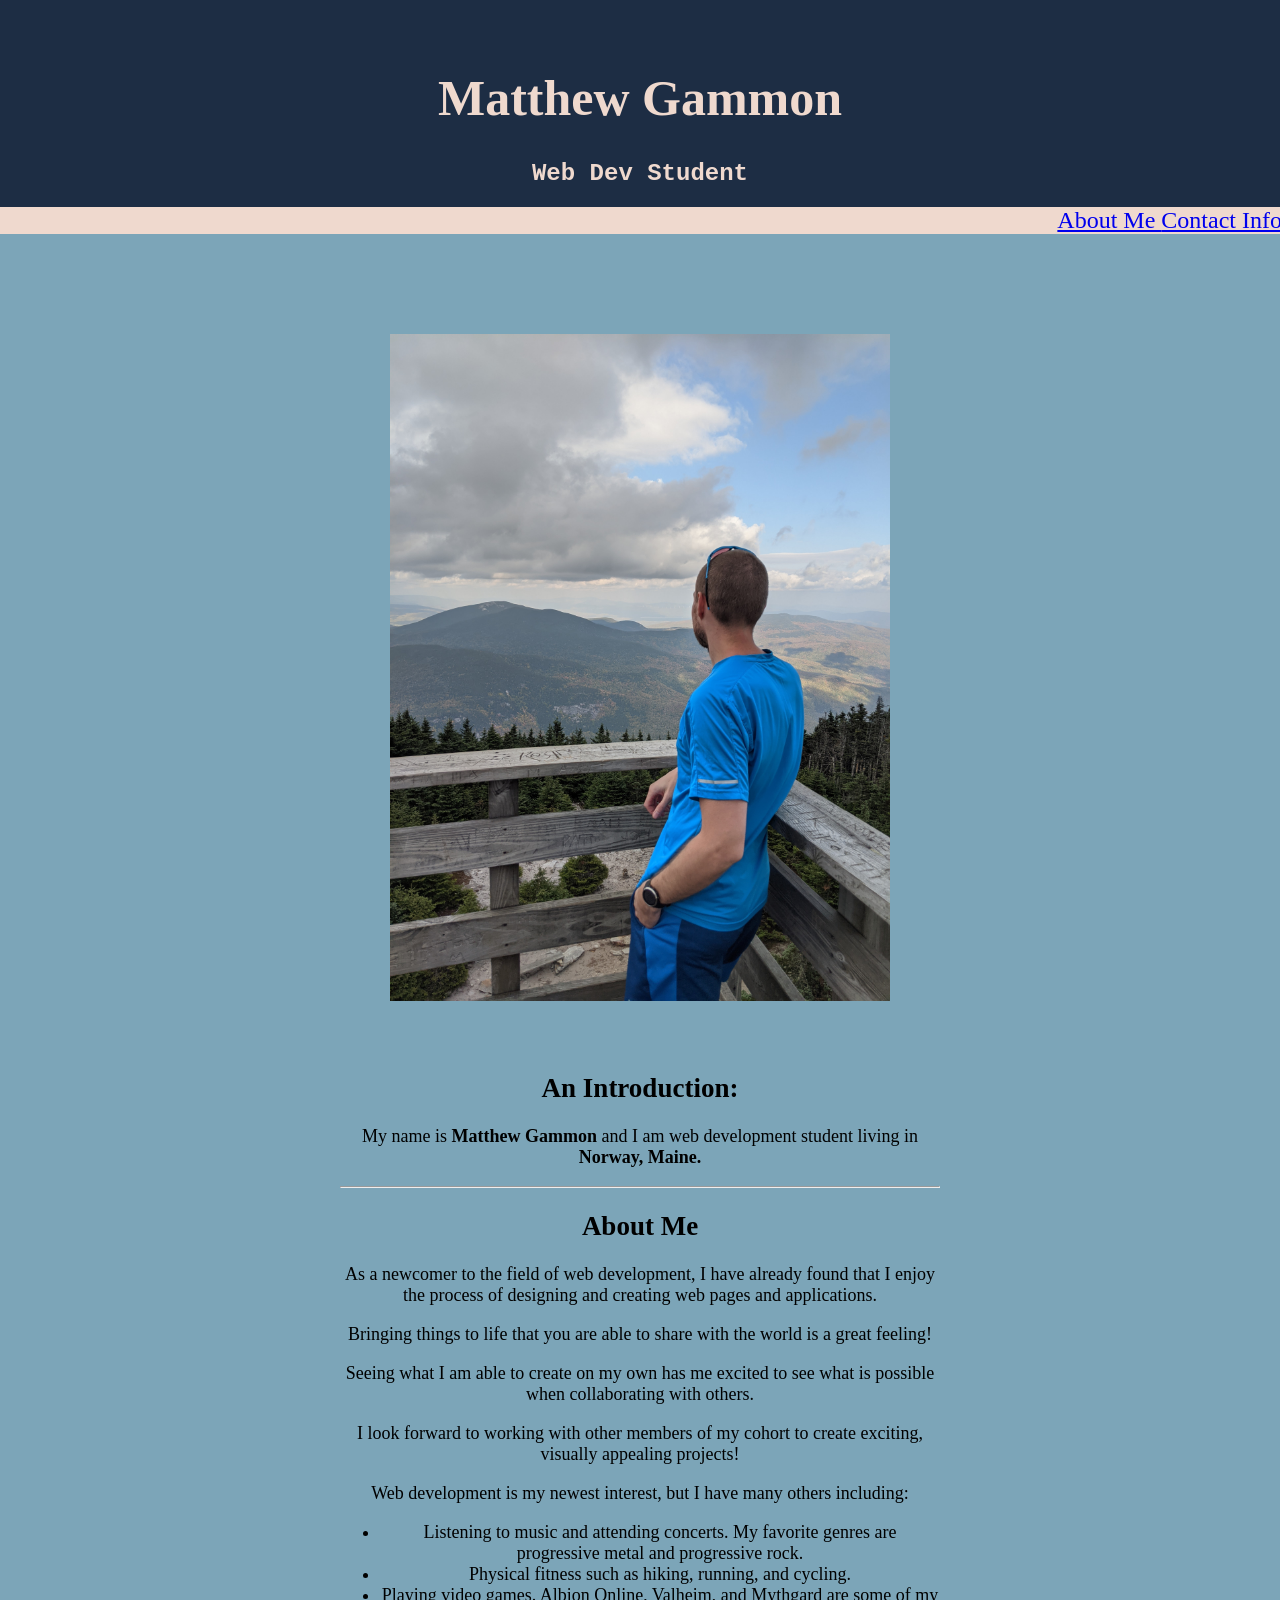
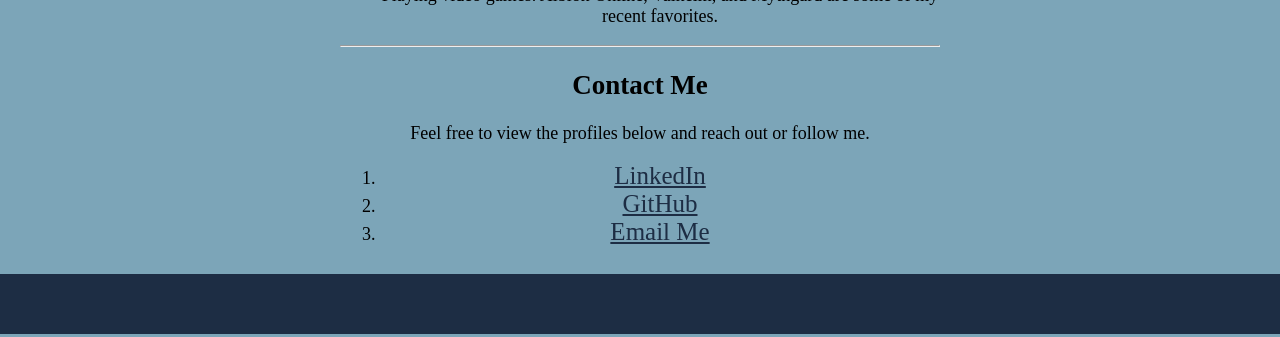
==== index.html @ 505c6b94 "Added LinkedIn" ====
<!DOCTYPE html>
<html>
  <head>
    <meta charset="utf-8">
    <meta name="viewport" content="width=device-width, initial-scale=1.0">
    <title>Matthew Gammon | Webdev Student</title>
    <meta name="author" content="Matthew Gammon">
    <meta name="description" content="This is a simple portfolio webpage for Matthew Gammon, a current web dev student.">
    <link href="images/favicon-mg.png" rel="shortcut icon"  type="image/x-icon" />
    <link href="style.css" rel="stylesheet" type="text/css" />
  </head>

  <body>
    <header>
      <h1>Matthew Gammon</h1>
      <h2>Web Dev Student</h2>
      <nav>
        <a href="#article-1"> About Me </a>
          <a href="#section-1"> Contact Info </a>
      </nav>
    </header>

    <main>
      <img src="images/matthew-firetower.jpg" alt="Matthew Looking Out From Firetower" width="500px" class="image-center">
      <article id="article-1">
        <h2>An Introduction:</h2>
        <p>My name is <b>Matthew Gammon</b> and I am web development student living in <b>Norway, Maine.</b></p>

        <hr>

        <h2>About Me</h2>
        <p>As a newcomer to the field of web development, I have already found that I enjoy the process of designing and creating web pages and applications.</p>
        <p>Bringing things to life that you are able to share with the world is a great feeling!</p>
        <p>Seeing what I am able to create on my own has me excited to see what is possible when collaborating with others.</p>
        <p>I look forward to working with other members of my cohort to create exciting, visually appealing projects!</p>
        <p>Web development is my newest interest, but I have many others including:</p>
       <ul class="left-align">
          <li>Listening to music and attending concerts. My favorite genres are progressive metal and progressive rock.</li>
          <li>Physical fitness such as hiking, running, and cycling.</li>
          <li>Playing video games. Albion Online, Valheim, and Mythgard are some of my recent favorites.</li>
          </ul>

        <hr>
        <section id="section-1">
        <h2>Contact Me</h2>
        <p>Feel free to view the profiles below and reach out or follow me.</p>
          <ol>
            <li><a href="https://www.linkedin.com/in/matthew-gammon-955b0720a/" target="_blank">LinkedIn</a></li>
            <li><a href="https://github.com/MatthewGammon" target="_blank">GitHub</a></li>
            <li><a href="mailto:mgammon91@gmail.com">Email Me</a></li>
            </ol>
            </section>
            </article>

    </main>

    <footer>
    </footer>
---- style.css ----
.image-center {
  padding: 50px;
  display: block;
  margin-top: 50px;
  margin-right: auto;
  margin-left: auto;
}

.left-align >ol {
  display: inline-block;
  list-style-position: inside;
  text-align: left;
}

body {
  background:#7CA5B8;
}

header {
  margin-top: -35px;
  background:#1D2D44;
  color:#EFD9CE;
}

h1 {
  font-family: Georgia, 'Times New Roman', Times, serif;
  font-size: 50px;
  padding-top: 70px;

}

nav {
  background: #EFD9CE;
  text-align: right;
}

header h2 {
  font-family: monospace;
}

header{
  text-align: center;
}

nav, header h2 {
  font-size: 24px;
}

article {
  width: 600px;
  padding-bottom: 10px;
  margin-right: auto;
  margin-left: auto;
  font-size: 18px;
  text-align: center;
}

nav a:visited {
  color: #1D2D44;
}

section a {
  text-align: left;
}
article a:link {
  color: #1D2D44;
  font-size: 25px;
}
article a:visited {
  color:  #2176FF;
}
article a:hover {
  color:  darkorchid;
}
article a:active{
  color: fuchsia;
}

footer {
  background: #1D2D44;
  padding: 30px;
  margin-bottom: -20px;
  }

header, footer {
    margin-right: -10px;
    margin-left: -10px;
  }

  a[href^="mailto:"]{
    color: #1D2D44;
  }
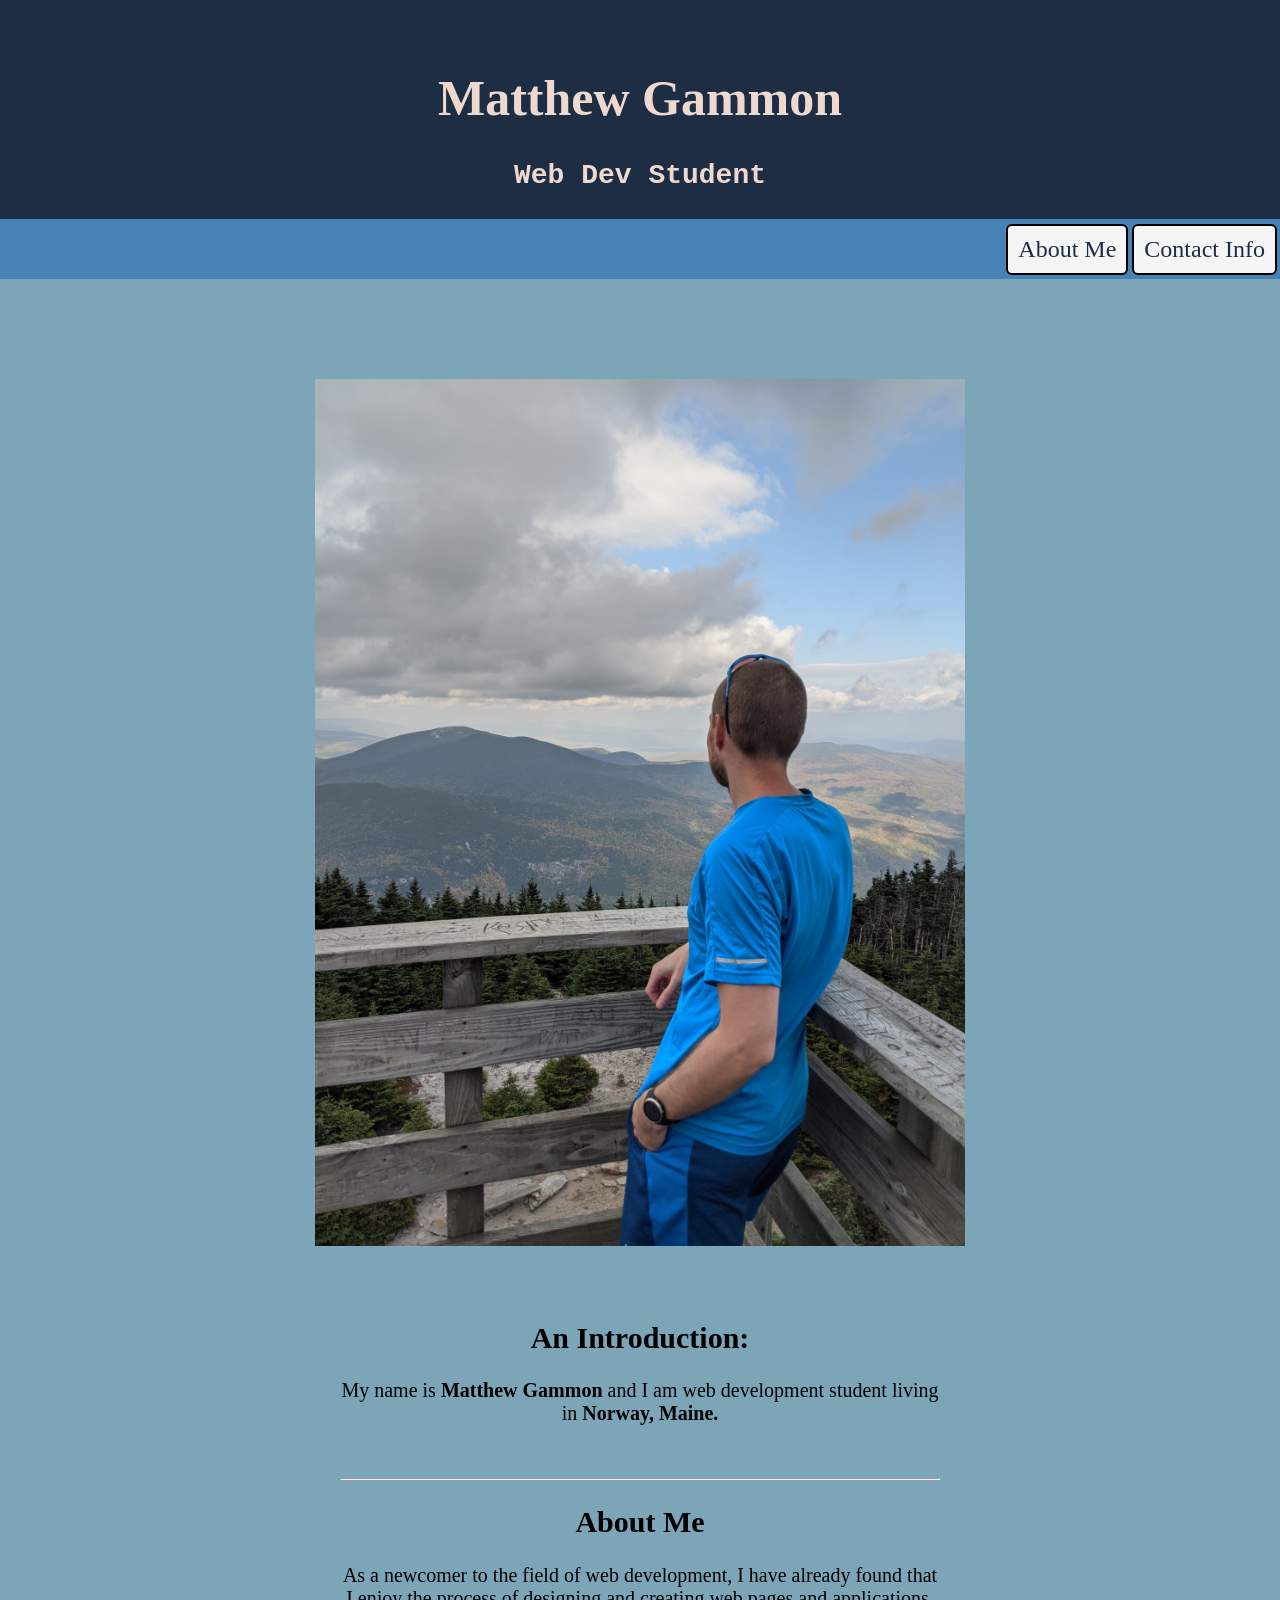
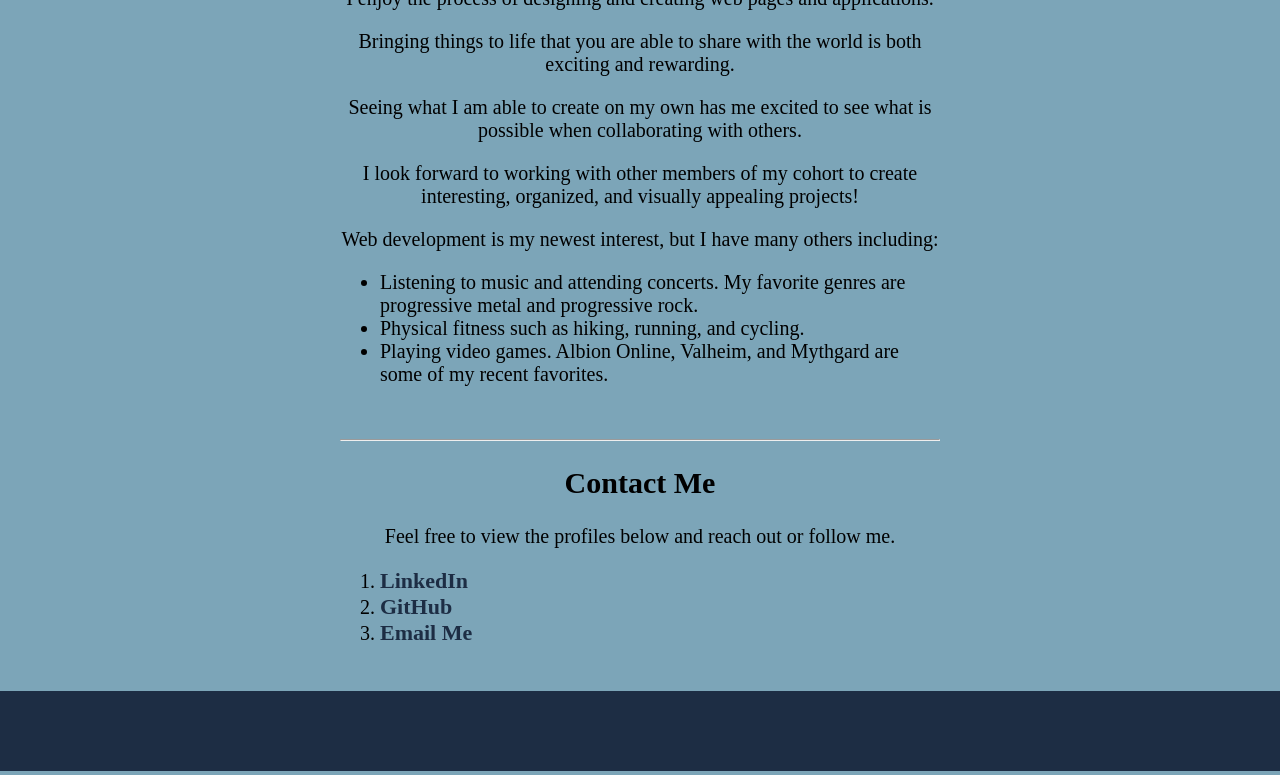
==== commit 0927bd75: "Added nav buttons." ====
--- a/index.html
+++ b/index.html
@@ -13,44 +13,48 @@
   <body>
     <header>
       <h1>Matthew Gammon</h1>
-      <h2>Web Dev Student</h2>
+      <h3>Web Dev Student</h3>
+      
       <nav>
-        <a href="#article-1"> About Me </a>
-          <a href="#section-1"> Contact Info </a>
+        <a href="#about-me" class="button"> About Me </a>
+          <a href="#contact-me" class="button"> Contact Info </a>
       </nav>
     </header>
 
     <main>
-      <img src="images/matthew-firetower.jpg" alt="Matthew Looking Out From Firetower" width="500px" class="image-center">
-      <article id="article-1">
-        <h2>An Introduction:</h2>
+      <img src="images/matthew-firetower.jpg" alt="Matthew Looking Out From Firetower" width="650px" class="image-center">
+      <article>
+        <h2 id="about-me">An Introduction:</h2>
         <p>My name is <b>Matthew Gammon</b> and I am web development student living in <b>Norway, Maine.</b></p>
+        <br>
 
         <hr>
 
         <h2>About Me</h2>
         <p>As a newcomer to the field of web development, I have already found that I enjoy the process of designing and creating web pages and applications.</p>
-        <p>Bringing things to life that you are able to share with the world is a great feeling!</p>
+        <p>Bringing things to life that you are able to share with the world is both exciting and rewarding.</p>
         <p>Seeing what I am able to create on my own has me excited to see what is possible when collaborating with others.</p>
-        <p>I look forward to working with other members of my cohort to create exciting, visually appealing projects!</p>
+        <p>I look forward to working with other members of my cohort to create interesting, organized, and visually appealing projects!</p>
         <p>Web development is my newest interest, but I have many others including:</p>
-       <ul class="left-align">
+       <ul>
           <li>Listening to music and attending concerts. My favorite genres are progressive metal and progressive rock.</li>
           <li>Physical fitness such as hiking, running, and cycling.</li>
           <li>Playing video games. Albion Online, Valheim, and Mythgard are some of my recent favorites.</li>
           </ul>
+          <br>
 
         <hr>
-        <section id="section-1">
+
+        <div id="contact-me">
         <h2>Contact Me</h2>
         <p>Feel free to view the profiles below and reach out or follow me.</p>
           <ol>
-            <li><a href="https://www.linkedin.com/in/matthew-gammon-955b0720a/" target="_blank">LinkedIn</a></li>
-            <li><a href="https://github.com/MatthewGammon" target="_blank">GitHub</a></li>
-            <li><a href="mailto:mgammon91@gmail.com">Email Me</a></li>
+            <li><a href="https://www.linkedin.com/in/matthew-gammon-955b0720a/" target="_blank"><strong>LinkedIn</strong></a></li>
+            <li><a href="https://github.com/MatthewGammon" target="_blank"><strong>GitHub</strong></a></li>
+            <li><a href="mailto:mgammon91@gmail.com"><strong>Email Me</strong></a></li>
             </ol>
-            </section>
             </article>
+    
 
     </main>
 
--- a/style.css
+++ b/style.css
@@ -1,17 +1,3 @@
-.image-center {
-  padding: 50px;
-  display: block;
-  margin-top: 50px;
-  margin-right: auto;
-  margin-left: auto;
-}
-
-.left-align >ol {
-  display: inline-block;
-  list-style-position: inside;
-  text-align: left;
-}
-
 body {
   background:#7CA5B8;
 }
@@ -20,6 +6,7 @@
   margin-top: -35px;
   background:#1D2D44;
   color:#EFD9CE;
+  text-align: center;
 }
 
 h1 {
@@ -30,44 +17,65 @@
 }
 
 nav {
-  background: #EFD9CE;
+  background-color: steelblue;
   text-align: right;
+  height: 50px;
+  padding: 5px;
 }
 
-header h2 {
-  font-family: monospace;
+.button {
+  background-color:whitesmoke;
+  border: black solid 2px;
+  padding: 10px;
+  text-align: center;
+  display: inline-block;
+  font-size: 24px;
+  border-radius: 6px;
 }
 
-header{
-  text-align: center;
+nav a {
+  color: #1D2D44;
+  text-decoration: none;
 }
 
-nav, header h2 {
-  font-size: 24px;
+header h3 {
+  font-family: monospace;
+  font-size: 28px;
+}
+
+.image-center {
+  padding: 50px;
+  display: block;
+  margin-top: 50px;
+  margin-right: auto;
+  margin-left: auto;
 }
 
 article {
   width: 600px;
-  padding-bottom: 10px;
+  padding-bottom: 25px;
   margin-right: auto;
   margin-left: auto;
-  font-size: 18px;
+  font-size: 20px;
+}
+
+article p, h2 {
   text-align: center;
 }
-
+h3 {
+  font-size: 26px;
+}
 nav a:visited {
   color: #1D2D44;
 }
 
-section a {
-  text-align: left;
-}
 article a:link {
   color: #1D2D44;
-  font-size: 25px;
+  font-size: 22px;
+  text-decoration: none;
 }
 article a:visited {
-  color:  #2176FF;
+  color: blueviolet;
 }
 article a:hover {
   color:  darkorchid;
@@ -78,7 +86,7 @@
 
 footer {
   background: #1D2D44;
-  padding: 30px;
+  padding: 40px;
   margin-bottom: -20px;
   }
 
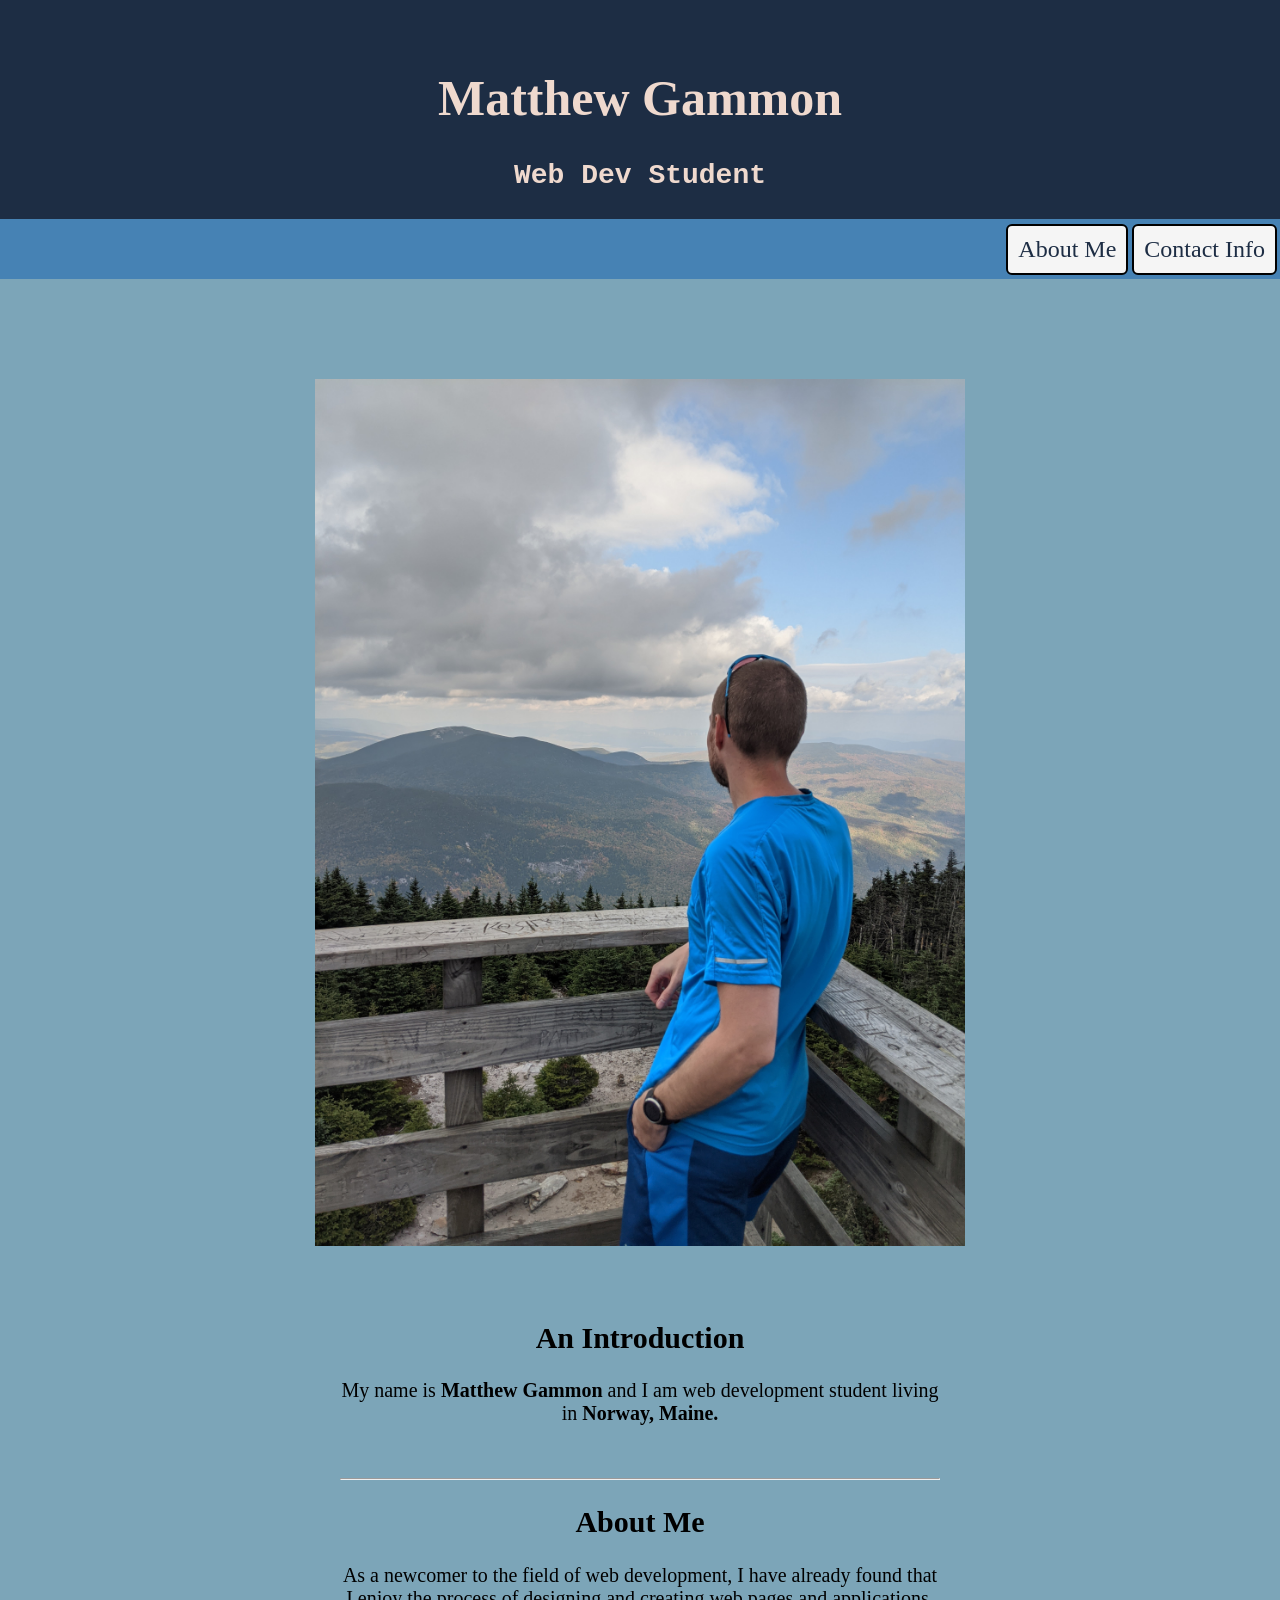
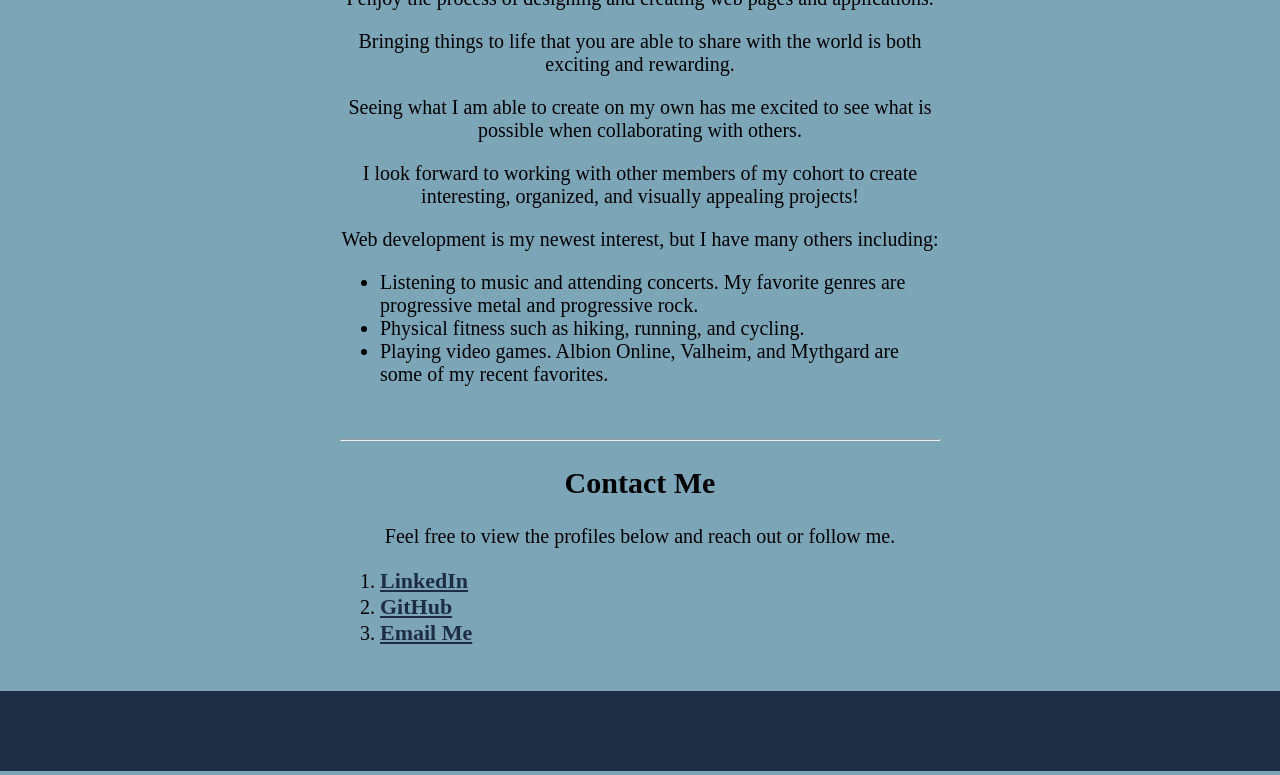
==== commit d95297da: "added comments" ====
--- a/index.html
+++ b/index.html
@@ -1,5 +1,6 @@
 <!DOCTYPE html>
 <html>
+  <!-- the section below contains all of the meta tags for the browser to know how to display the information contained in this file. This includes character set and page width. It also contains a link to an icon image and page title to display within the browser tab. -->
   <head>
     <meta charset="utf-8">
     <meta name="viewport" content="width=device-width, initial-scale=1.0">
@@ -14,7 +15,7 @@
     <header>
       <h1>Matthew Gammon</h1>
       <h3>Web Dev Student</h3>
-      
+      <!-- the nav bar contains two buttons that when clicked, scroll the page down to the corresponding section. This isn't super function on a small page like this, but can be very useful in larger pages.-->
       <nav>
         <a href="#about-me" class="button"> About Me </a>
           <a href="#contact-me" class="button"> Contact Info </a>
@@ -22,9 +23,10 @@
     </header>
 
     <main>
+      <!-- This section pulls an image from the images folder, provides text to display in case the image fails to show, sets the width of the image and centers it within the page. -->
       <img src="images/matthew-firetower.jpg" alt="Matthew Looking Out From Firetower" width="650px" class="image-center">
       <article>
-        <h2 id="about-me">An Introduction:</h2>
+        <h2 id="about-me">An Introduction</h2>
         <p>My name is <b>Matthew Gammon</b> and I am web development student living in <b>Norway, Maine.</b></p>
         <br>
 
@@ -36,6 +38,7 @@
         <p>Seeing what I am able to create on my own has me excited to see what is possible when collaborating with others.</p>
         <p>I look forward to working with other members of my cohort to create interesting, organized, and visually appealing projects!</p>
         <p>Web development is my newest interest, but I have many others including:</p>
+        <!-- creates an unordered list (to be displayed with bullet points)-->
        <ul>
           <li>Listening to music and attending concerts. My favorite genres are progressive metal and progressive rock.</li>
           <li>Physical fitness such as hiking, running, and cycling.</li>
@@ -48,9 +51,12 @@
         <div id="contact-me">
         <h2>Contact Me</h2>
         <p>Feel free to view the profiles below and reach out or follow me.</p>
+        <!-- creates an ordered list with numbers that ascend with each list item -->
           <ol>
+            <!-- the next two list items are links that open in a new tab, appear bold, and are semantically important -->
             <li><a href="https://www.linkedin.com/in/matthew-gammon-955b0720a/" target="_blank"><strong>LinkedIn</strong></a></li>
             <li><a href="https://github.com/MatthewGammon" target="_blank"><strong>GitHub</strong></a></li>
+            <!-- the next list item opens (or prompts to open) the user's default email and inputs my personal email into the send bar -->
             <li><a href="mailto:mgammon91@gmail.com"><strong>Email Me</strong></a></li>
             </ol>
             </article>
--- a/style.css
+++ b/style.css
@@ -1,7 +1,8 @@
+/* sets the background color for the body which gets passed onto descendants so it only has to be set once */
 body {
   background:#7CA5B8;
 }
-
+/*sets the background color of the header and eliminates white space above the header.*/
 header {
   margin-top: -35px;
   background:#1D2D44;
@@ -23,6 +24,7 @@
   padding: 5px;
 }
 
+/* a class that creates a button. Sets a background color, a border, adds space around all 4 sides of the text, centers the text within the button, and rounds the border */
 .button {
   background-color:whitesmoke;
   border: black solid 2px;
@@ -32,7 +34,7 @@
   font-size: 24px;
   border-radius: 6px;
 }
-
+/* removes the underline from the links in the nav bar */
 nav a {
   color: #1D2D44;
   text-decoration: none;
@@ -42,7 +44,7 @@
   font-family: monospace;
   font-size: 28px;
 }
-
+/* centers the image */
 .image-center {
   padding: 50px;
   display: block;
@@ -50,7 +52,7 @@
   margin-right: auto;
   margin-left: auto;
 }
-
+/* sets a width for the article element of the page, centers it, and adds space on at the end of the article on the bottom */
 article {
   width: 600px;
   padding-bottom: 25px;
@@ -58,13 +60,14 @@
   margin-left: auto;
   font-size: 20px;
 }
-
+/* centers text in all paragraphs in the article element and all h2 elements */
 article p, h2 {
   text-align: center;
 }
 h3 {
   font-size: 26px;
 }
+/* these next five all deal with links. Giving them default colors and colors to display when hovered over, clicked, and after they have been visited. */
 nav a:visited {
   color: #1D2D44;
 }
@@ -72,13 +75,12 @@
 article a:link {
   color: #1D2D44;
   font-size: 22px;
-  text-decoration: none;
 }
 article a:visited {
-  color: blueviolet;
+  color: darkorchid;
 }
 article a:hover {
-  color:  darkorchid;
+  color: deeppink;
 }
 article a:active{
   color: fuchsia;
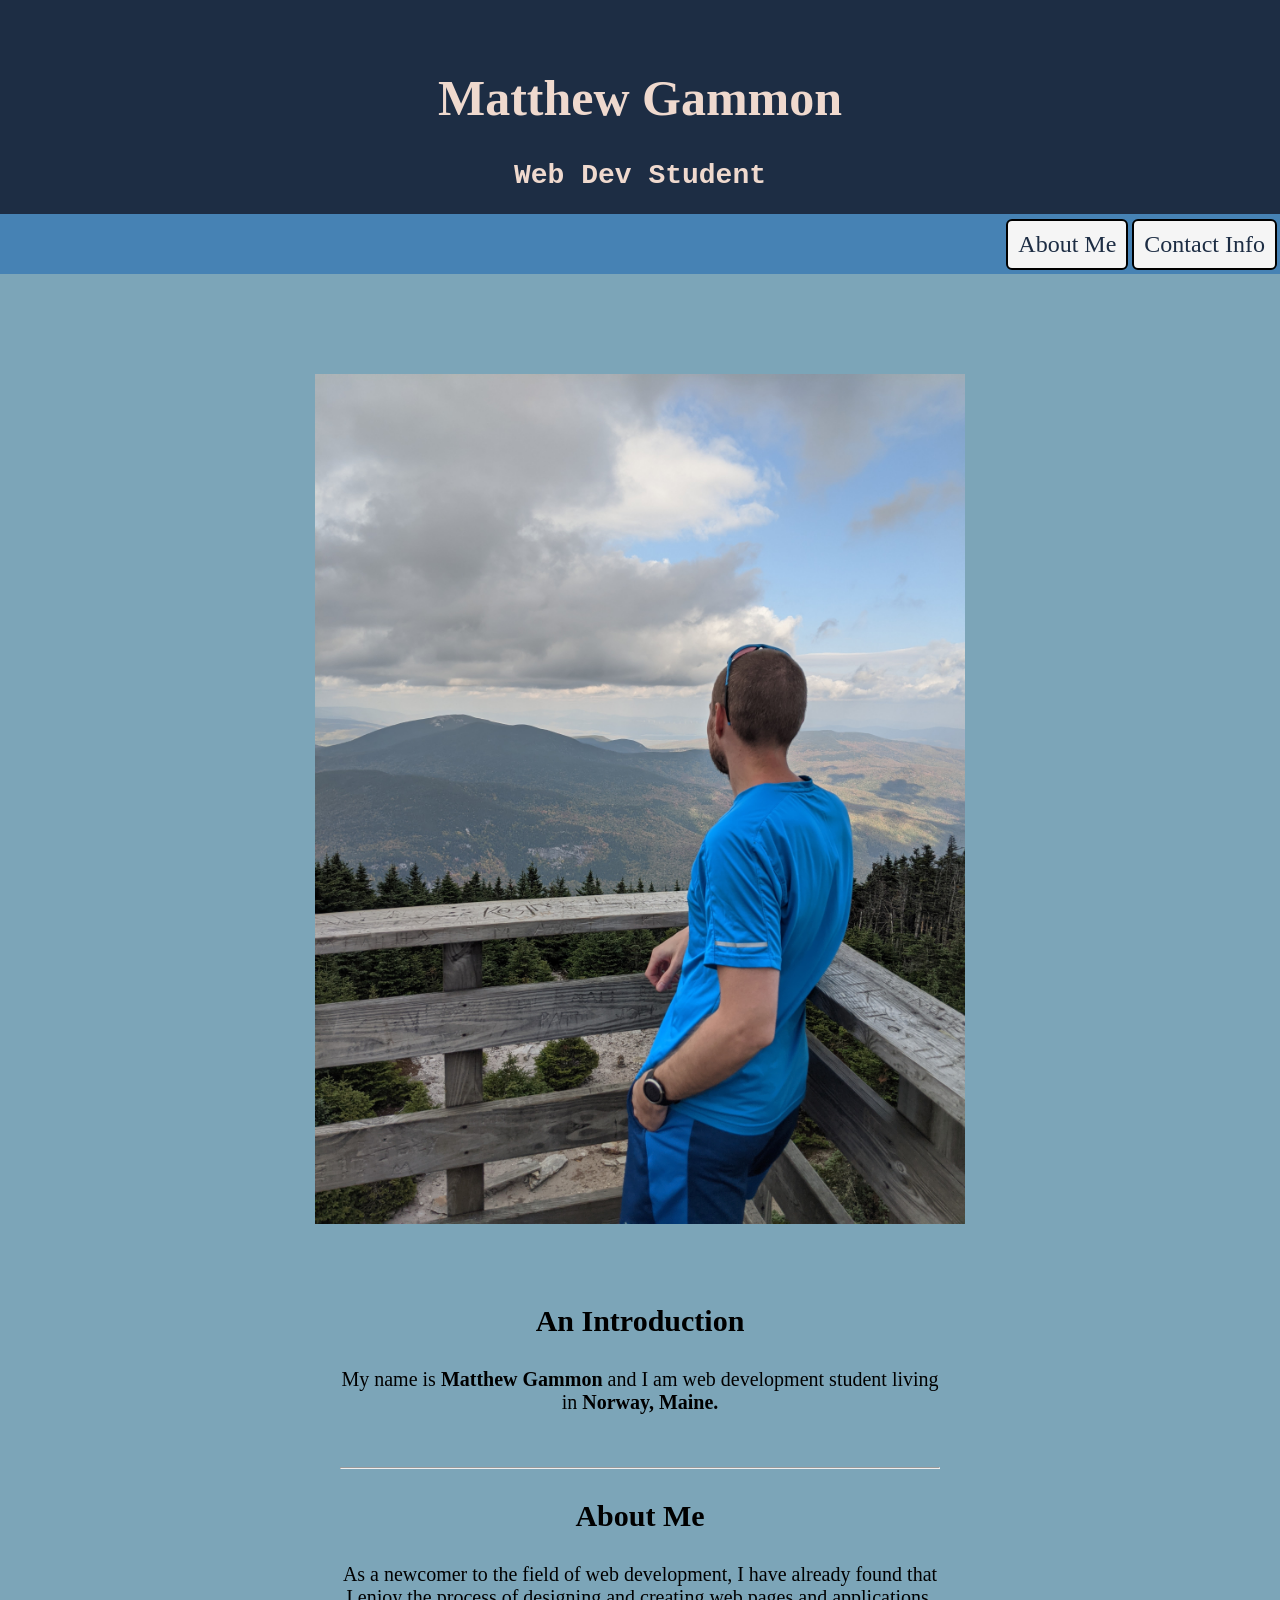
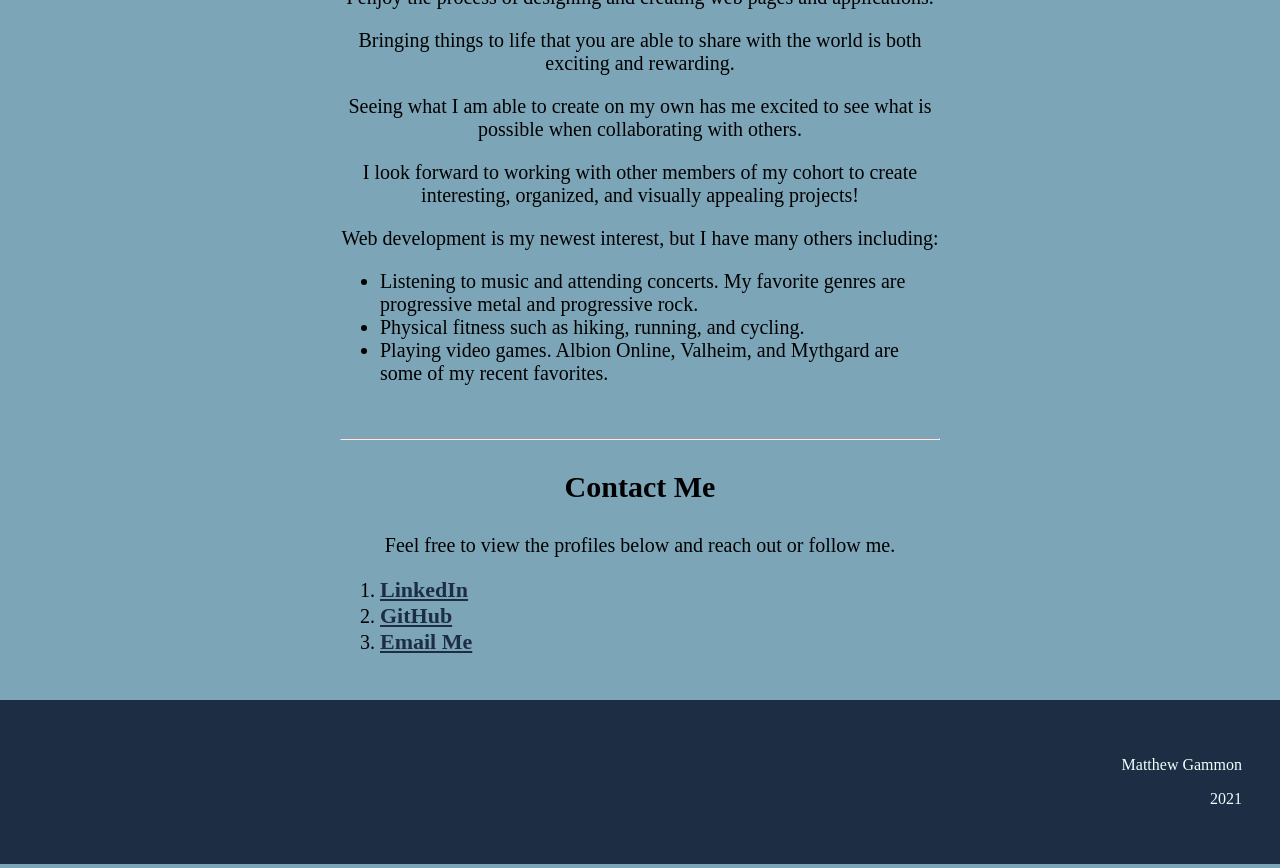
==== commit e2699f29: "Added: lang="en" to <html> tag. height to img. Name and year to footer. Removed: px from img width. " ====
--- a/index.html
+++ b/index.html
@@ -1,5 +1,5 @@
 <!DOCTYPE html>
-<html>
+<html lang="en">
   <!-- the section below contains all of the meta tags for the browser to know how to display the information contained in this file. This includes character set and page width. It also contains a link to an icon image and page title to display within the browser tab. -->
   <head>
     <meta charset="utf-8">
@@ -14,7 +14,7 @@
   <body>
     <header>
       <h1>Matthew Gammon</h1>
-      <h3>Web Dev Student</h3>
+      <h2>Web Dev Student</h2>
       <!-- the nav bar contains two buttons that when clicked, scroll the page down to the corresponding section. This isn't super function on a small page like this, but can be very useful in larger pages.-->
       <nav>
         <a href="#about-me" class="button"> About Me </a>
@@ -24,15 +24,15 @@
 
     <main>
       <!-- This section pulls an image from the images folder, provides text to display in case the image fails to show, sets the width of the image and centers it within the page. -->
-      <img src="images/matthew-firetower.jpg" alt="Matthew Looking Out From Firetower" width="650px" class="image-center">
+      <img src="images/matthew-firetower.jpg" alt="Matthew Looking Out From Firetower" width="650" height="850" class="image-center">
       <article>
-        <h2 id="about-me">An Introduction</h2>
+        <h3 id="about-me">An Introduction</h3>
         <p>My name is <b>Matthew Gammon</b> and I am web development student living in <b>Norway, Maine.</b></p>
         <br>
 
         <hr>
 
-        <h2>About Me</h2>
+        <h3>About Me</h3>
         <p>As a newcomer to the field of web development, I have already found that I enjoy the process of designing and creating web pages and applications.</p>
         <p>Bringing things to life that you are able to share with the world is both exciting and rewarding.</p>
         <p>Seeing what I am able to create on my own has me excited to see what is possible when collaborating with others.</p>
@@ -49,7 +49,7 @@
         <hr>
 
         <div id="contact-me">
-        <h2>Contact Me</h2>
+        <h3>Contact Me</h3>
         <p>Feel free to view the profiles below and reach out or follow me.</p>
         <!-- creates an ordered list with numbers that ascend with each list item -->
           <ol>
@@ -65,6 +65,9 @@
     </main>
 
     <footer>
+      <p>Matthew Gammon</p>
+      <p>2021</p>
     </footer>
 
-
+    </body>
+    </html>
--- a/style.css
+++ b/style.css
@@ -40,7 +40,7 @@
   text-decoration: none;
 }
 
-header h3 {
+header h2 {
   font-family: monospace;
   font-size: 28px;
 }
@@ -61,11 +61,12 @@
   font-size: 20px;
 }
 /* centers text in all paragraphs in the article element and all h2 elements */
-article p, h2 {
+article p, h3 {
   text-align: center;
 }
+
 h3 {
-  font-size: 26px;
+  font-size: 30px;
 }
 /* these next five all deal with links. Giving them default colors and colors to display when hovered over, clicked, and after they have been visited. */
 nav a:visited {
@@ -87,6 +88,8 @@
 }
 
 footer {
+  text-align: right;
+  color:azure;
   background: #1D2D44;
   padding: 40px;
   margin-bottom: -20px;
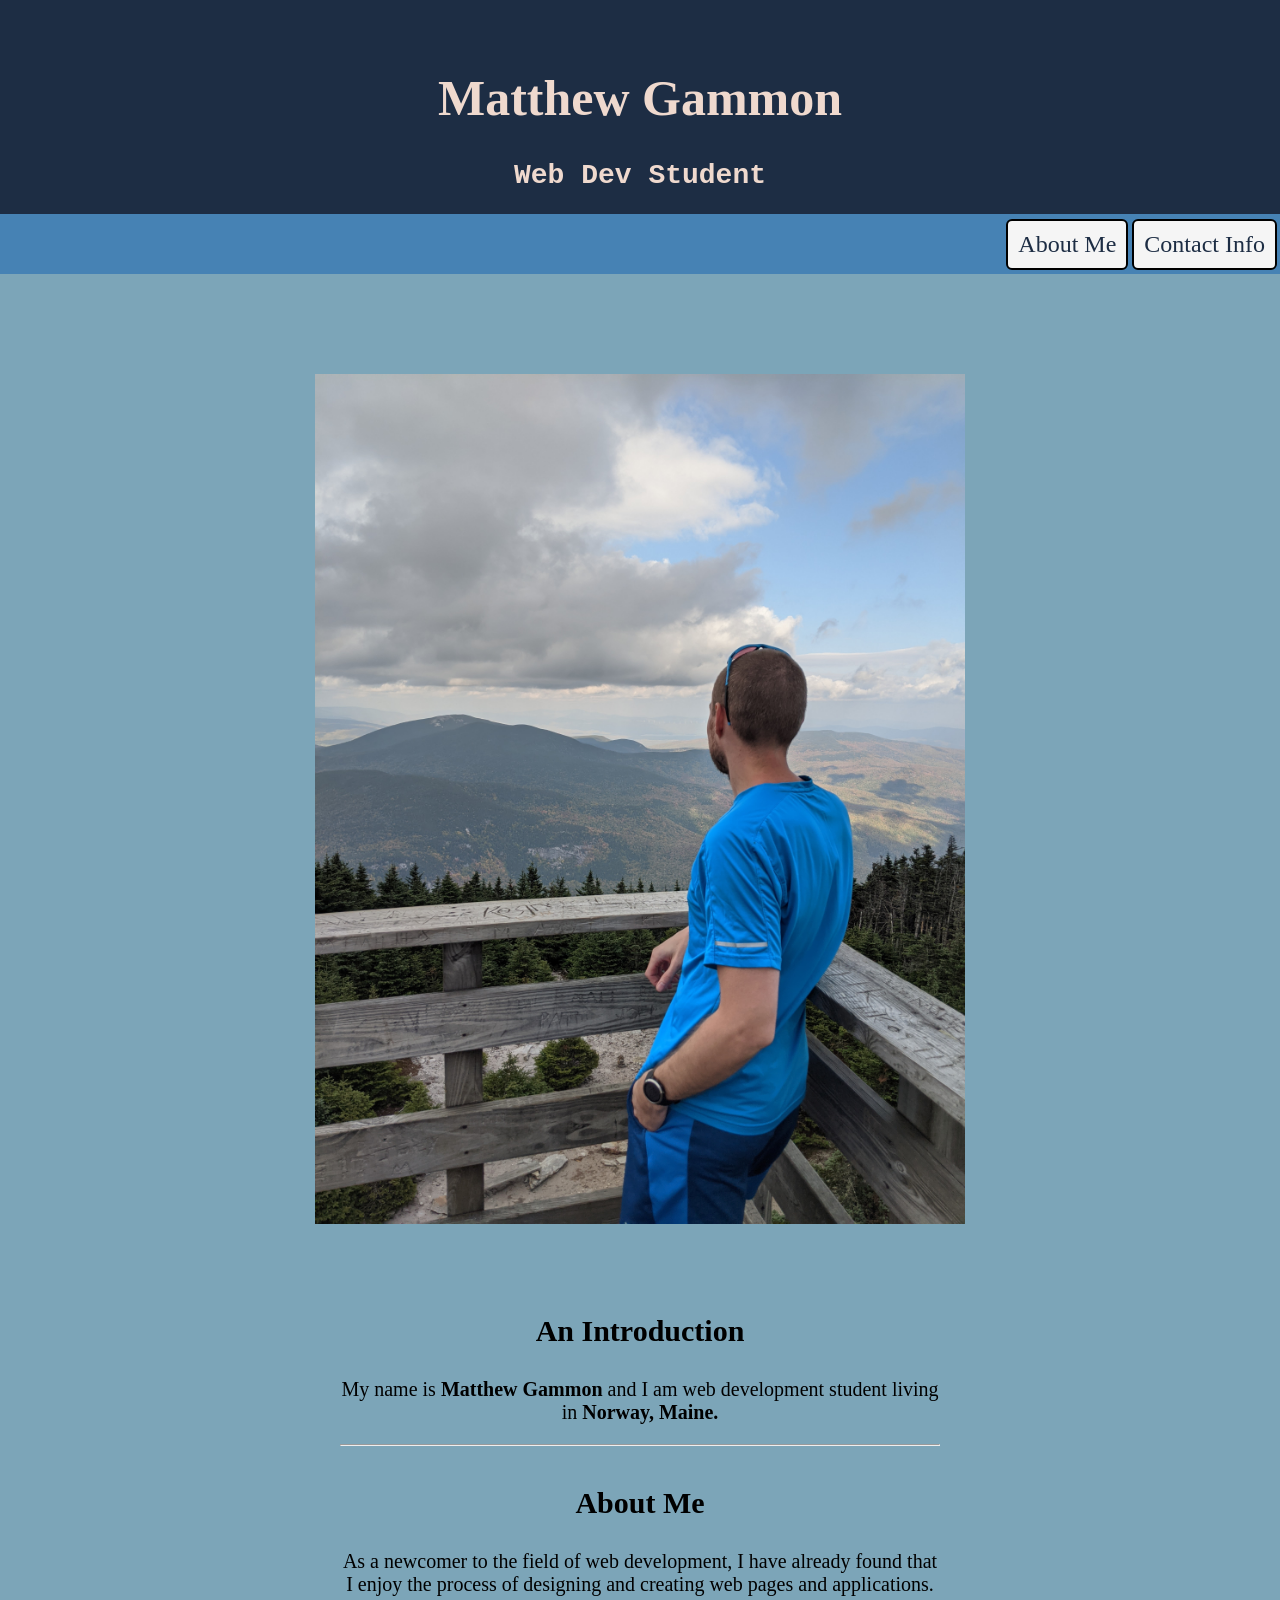
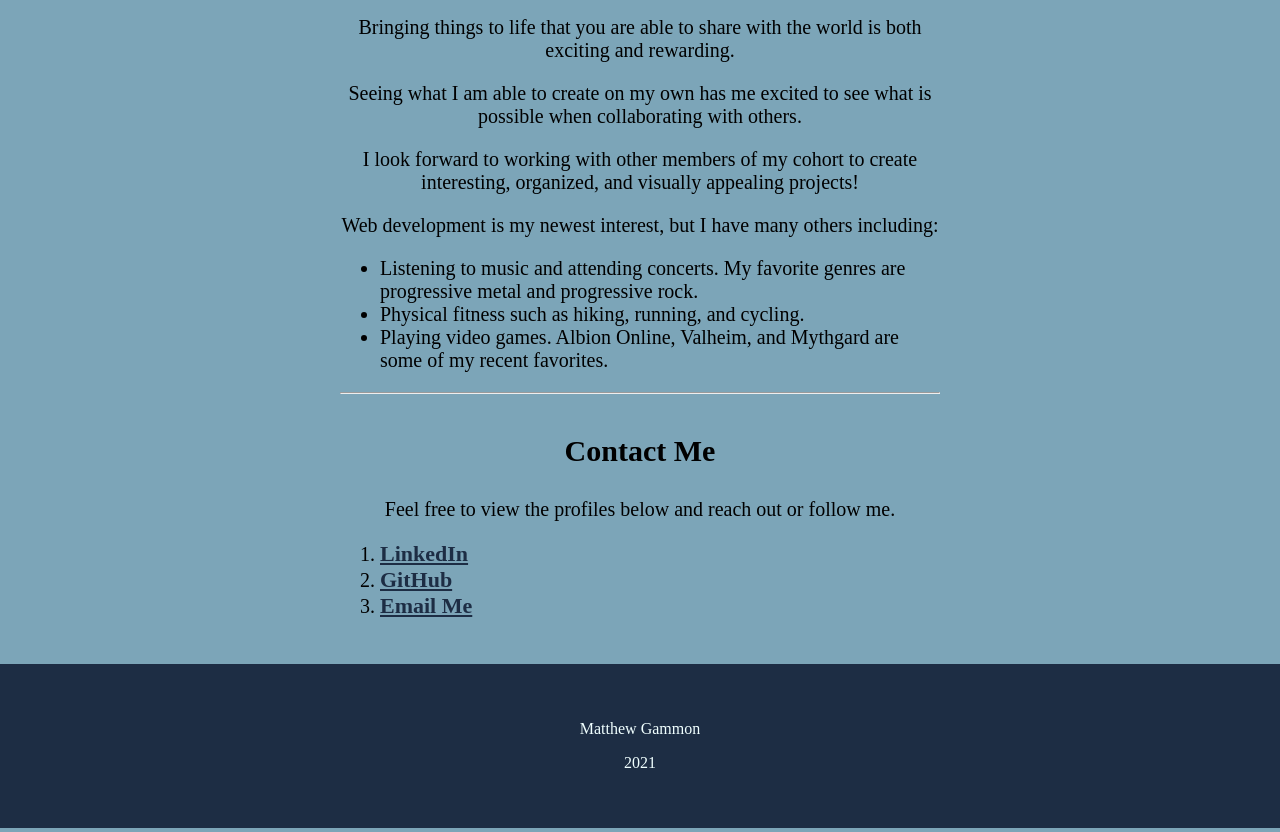
==== commit 25761f63: "Added: Padding to the top of h3s. Changed: Some CSS comments to reflect previous h2 & h3 swap. Remov" ====
--- a/index.html
+++ b/index.html
@@ -4,7 +4,7 @@
   <head>
     <meta charset="utf-8">
     <meta name="viewport" content="width=device-width, initial-scale=1.0">
-    <title>Matthew Gammon | Webdev Student</title>
+    <title>Matthew Gammon | Web Dev Student</title>
     <meta name="author" content="Matthew Gammon">
     <meta name="description" content="This is a simple portfolio webpage for Matthew Gammon, a current web dev student.">
     <link href="images/favicon-mg.png" rel="shortcut icon"  type="image/x-icon" />
@@ -18,17 +18,16 @@
       <!-- the nav bar contains two buttons that when clicked, scroll the page down to the corresponding section. This isn't super function on a small page like this, but can be very useful in larger pages.-->
       <nav>
         <a href="#about-me" class="button"> About Me </a>
-          <a href="#contact-me" class="button"> Contact Info </a>
+        <a href="#contact-me" class="button"> Contact Info </a>
       </nav>
     </header>
 
     <main>
-      <!-- This section pulls an image from the images folder, provides text to display in case the image fails to show, sets the width of the image and centers it within the page. -->
+      <!-- This section pulls an image from the images folder, provides text to display in case the image fails to show, sets the width and height of the image and centers it within the page. -->
       <img src="images/matthew-firetower.jpg" alt="Matthew Looking Out From Firetower" width="650" height="850" class="image-center">
       <article>
         <h3 id="about-me">An Introduction</h3>
         <p>My name is <b>Matthew Gammon</b> and I am web development student living in <b>Norway, Maine.</b></p>
-        <br>
 
         <hr>
 
@@ -44,30 +43,28 @@
           <li>Physical fitness such as hiking, running, and cycling.</li>
           <li>Playing video games. Albion Online, Valheim, and Mythgard are some of my recent favorites.</li>
           </ul>
-          <br>
 
         <hr>
-
-        <div id="contact-me">
-        <h3>Contact Me</h3>
+        
+        <h3 id="contact-me">Contact Me</h3>
         <p>Feel free to view the profiles below and reach out or follow me.</p>
-        <!-- creates an ordered list with numbers that ascend with each list item -->
+        <!-- creates an ordered list with numbers that increment with each list item -->
           <ol>
             <!-- the next two list items are links that open in a new tab, appear bold, and are semantically important -->
             <li><a href="https://www.linkedin.com/in/matthew-gammon-955b0720a/" target="_blank"><strong>LinkedIn</strong></a></li>
             <li><a href="https://github.com/MatthewGammon" target="_blank"><strong>GitHub</strong></a></li>
             <!-- the next list item opens (or prompts to open) the user's default email and inputs my personal email into the send bar -->
             <li><a href="mailto:mgammon91@gmail.com"><strong>Email Me</strong></a></li>
-            </ol>
-            </article>
-    
+           </ol>
 
-    </main>
+       </article>
+            
+     </main>
 
     <footer>
       <p>Matthew Gammon</p>
       <p>2021</p>
     </footer>
 
-    </body>
-    </html>+   </body>
+ </html>
--- a/style.css
+++ b/style.css
@@ -60,13 +60,14 @@
   margin-left: auto;
   font-size: 20px;
 }
-/* centers text in all paragraphs in the article element and all h2 elements */
+/* centers text in all paragraphs in the article element and all h3 elements */
 article p, h3 {
   text-align: center;
 }
 
 h3 {
   font-size: 30px;
+  padding-top: 10px;
 }
 /* these next five all deal with links. Giving them default colors and colors to display when hovered over, clicked, and after they have been visited. */
 nav a:visited {
@@ -88,7 +89,8 @@
 }
 
 footer {
-  text-align: right;
+  font-size: 16px;
+  text-align: center;
   color:azure;
   background: #1D2D44;
   padding: 40px;
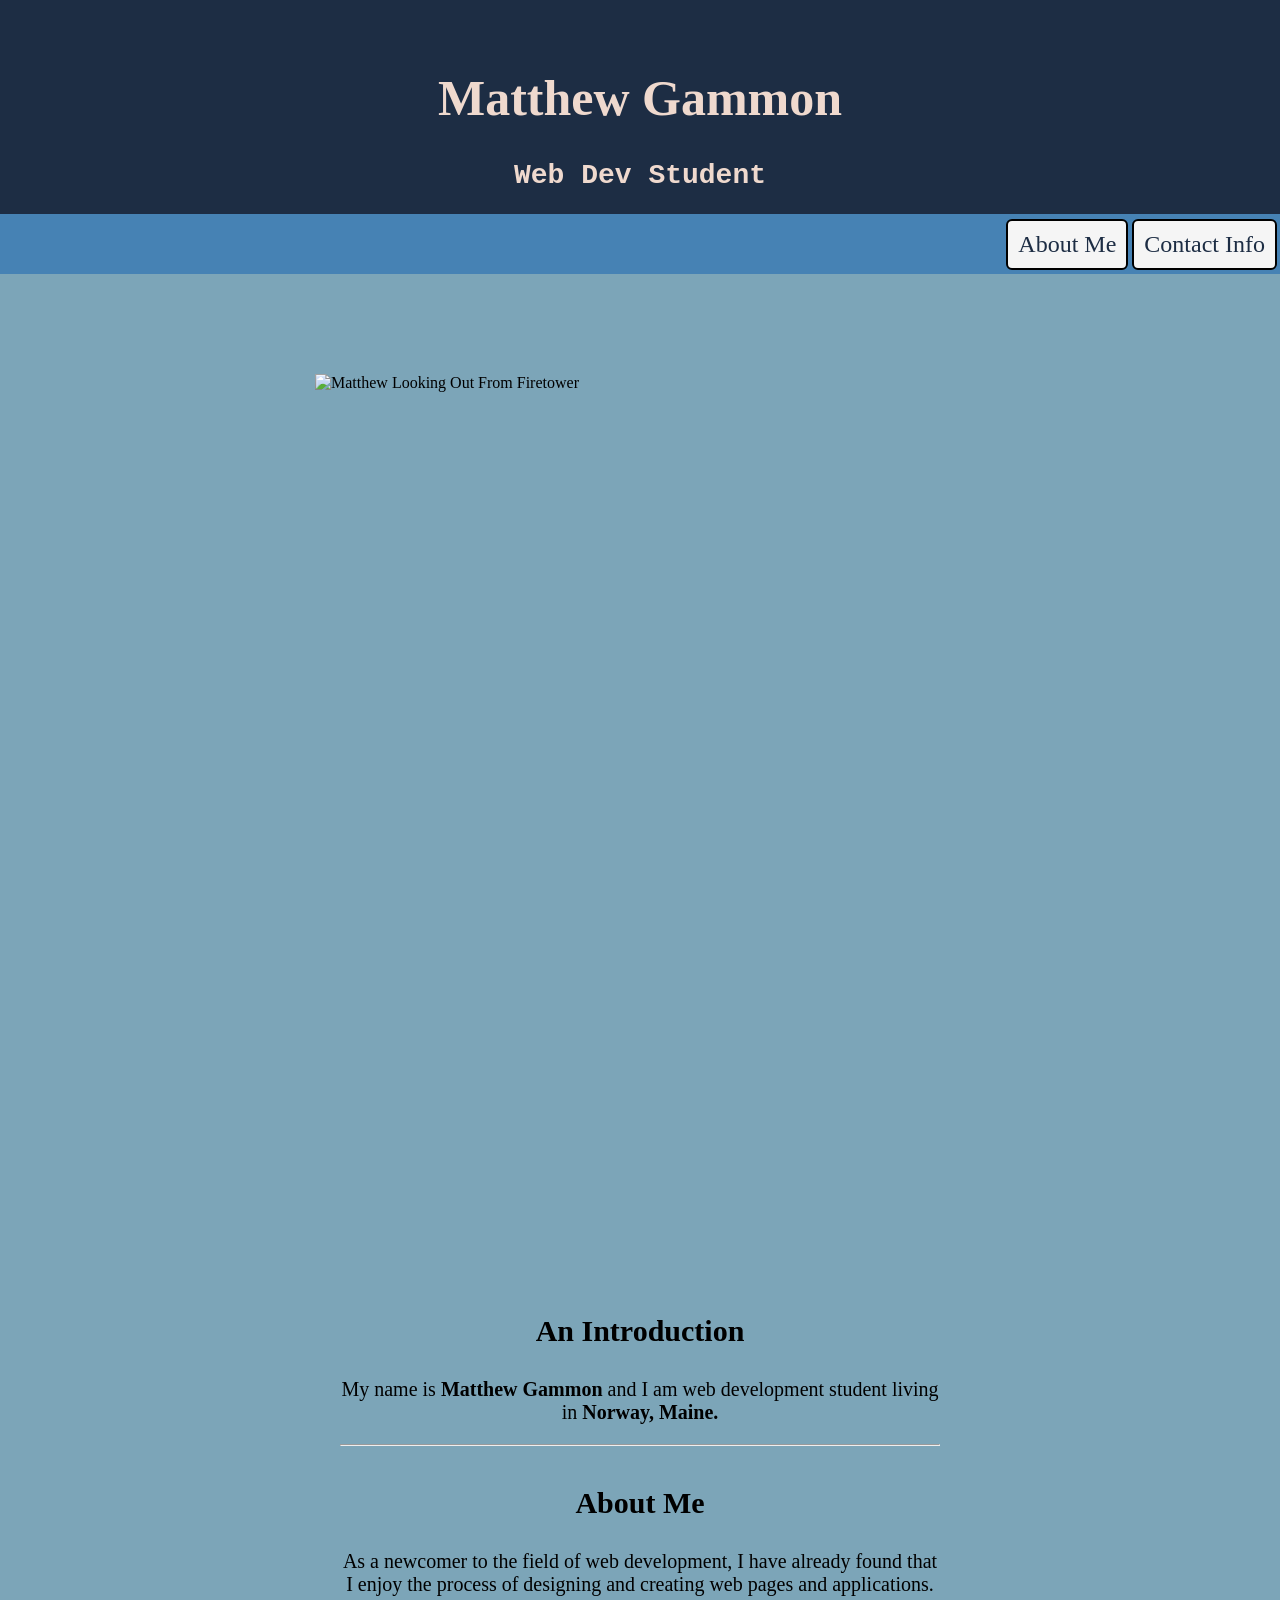
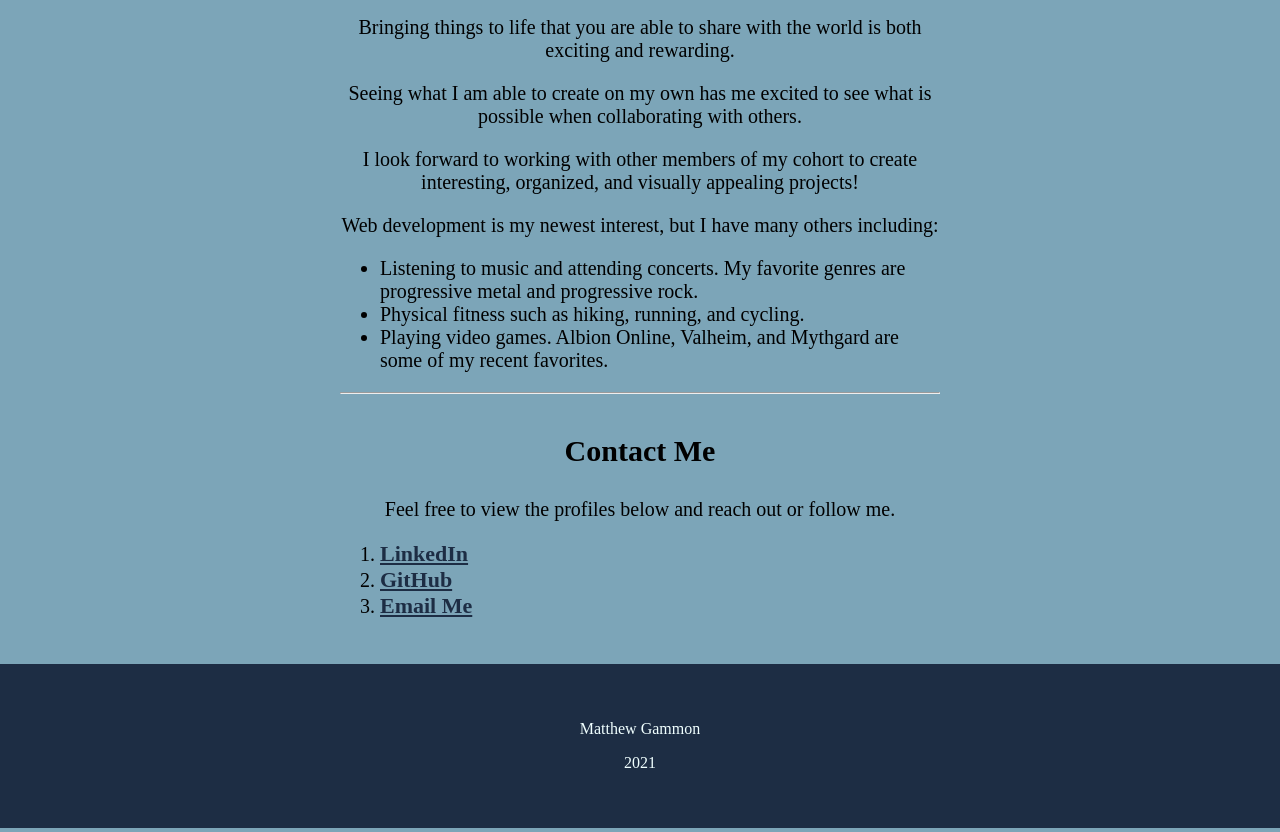
==== commit c58991e4: "changed photo to a recent/professional photo" ====
--- a/index.html
+++ b/index.html
@@ -2,12 +2,19 @@
 <html lang="en">
   <!-- the section below contains all of the meta tags for the browser to know how to display the information contained in this file. This includes character set and page width. It also contains a link to an icon image and page title to display within the browser tab. -->
   <head>
-    <meta charset="utf-8">
-    <meta name="viewport" content="width=device-width, initial-scale=1.0">
+    <meta charset="utf-8" />
+    <meta name="viewport" content="width=device-width, initial-scale=1.0" />
     <title>Matthew Gammon | Web Dev Student</title>
-    <meta name="author" content="Matthew Gammon">
-    <meta name="description" content="This is a simple portfolio webpage for Matthew Gammon, a current web dev student.">
-    <link href="images/favicon-mg.png" rel="shortcut icon"  type="image/x-icon" />
+    <meta name="author" content="Matthew Gammon" />
+    <meta
+      name="description"
+      content="This is a simple portfolio webpage for Matthew Gammon, a current web dev student."
+    />
+    <link
+      href="images/favicon-mg.png"
+      rel="shortcut icon"
+      type="image/x-icon"
+    />
     <link href="style.css" rel="stylesheet" type="text/css" />
   </head>
 
@@ -24,47 +31,87 @@
 
     <main>
       <!-- This section pulls an image from the images folder, provides text to display in case the image fails to show, sets the width and height of the image and centers it within the page. -->
-      <img src="images/matthew-firetower.jpg" alt="Matthew Looking Out From Firetower" width="650" height="850" class="image-center">
+      <img
+        src="images/matthew-gammon.jpg"
+        alt="Matthew Looking Out From Firetower"
+        width="650"
+        height="850"
+        class="image-center"
+      />
       <article>
         <h3 id="about-me">An Introduction</h3>
-        <p>My name is <b>Matthew Gammon</b> and I am web development student living in <b>Norway, Maine.</b></p>
+        <p>
+          My name is <b>Matthew Gammon</b> and I am web development student
+          living in <b>Norway, Maine.</b>
+        </p>
 
-        <hr>
+        <hr />
 
         <h3>About Me</h3>
-        <p>As a newcomer to the field of web development, I have already found that I enjoy the process of designing and creating web pages and applications.</p>
-        <p>Bringing things to life that you are able to share with the world is both exciting and rewarding.</p>
-        <p>Seeing what I am able to create on my own has me excited to see what is possible when collaborating with others.</p>
-        <p>I look forward to working with other members of my cohort to create interesting, organized, and visually appealing projects!</p>
-        <p>Web development is my newest interest, but I have many others including:</p>
+        <p>
+          As a newcomer to the field of web development, I have already found
+          that I enjoy the process of designing and creating web pages and
+          applications.
+        </p>
+        <p>
+          Bringing things to life that you are able to share with the world is
+          both exciting and rewarding.
+        </p>
+        <p>
+          Seeing what I am able to create on my own has me excited to see what
+          is possible when collaborating with others.
+        </p>
+        <p>
+          I look forward to working with other members of my cohort to create
+          interesting, organized, and visually appealing projects!
+        </p>
+        <p>
+          Web development is my newest interest, but I have many others
+          including:
+        </p>
         <!-- creates an unordered list (to be displayed with bullet points)-->
-       <ul>
-          <li>Listening to music and attending concerts. My favorite genres are progressive metal and progressive rock.</li>
+        <ul>
+          <li>
+            Listening to music and attending concerts. My favorite genres are
+            progressive metal and progressive rock.
+          </li>
           <li>Physical fitness such as hiking, running, and cycling.</li>
-          <li>Playing video games. Albion Online, Valheim, and Mythgard are some of my recent favorites.</li>
-          </ul>
+          <li>
+            Playing video games. Albion Online, Valheim, and Mythgard are some
+            of my recent favorites.
+          </li>
+        </ul>
 
-        <hr>
-        
+        <hr />
+
         <h3 id="contact-me">Contact Me</h3>
         <p>Feel free to view the profiles below and reach out or follow me.</p>
         <!-- creates an ordered list with numbers that increment with each list item -->
-          <ol>
-            <!-- the next two list items are links that open in a new tab, appear bold, and are semantically important -->
-            <li><a href="https://www.linkedin.com/in/matthew-gammon-955b0720a/" target="_blank"><strong>LinkedIn</strong></a></li>
-            <li><a href="https://github.com/MatthewGammon" target="_blank"><strong>GitHub</strong></a></li>
-            <!-- the next list item opens (or prompts to open) the user's default email and inputs my personal email into the send bar -->
-            <li><a href="mailto:mgammon91@gmail.com"><strong>Email Me</strong></a></li>
-           </ol>
-
-       </article>
-            
-     </main>
+        <ol>
+          <!-- the next two list items are links that open in a new tab, appear bold, and are semantically important -->
+          <li>
+            <a
+              href="https://www.linkedin.com/in/matthew-gammon-955b0720a/"
+              target="_blank"
+              ><strong>LinkedIn</strong></a
+            >
+          </li>
+          <li>
+            <a href="https://github.com/MatthewGammon" target="_blank"
+              ><strong>GitHub</strong></a
+            >
+          </li>
+          <!-- the next list item opens (or prompts to open) the user's default email and inputs my personal email into the send bar -->
+          <li>
+            <a href="mailto:mgammon91@gmail.com"><strong>Email Me</strong></a>
+          </li>
+        </ol>
+      </article>
+    </main>
 
     <footer>
       <p>Matthew Gammon</p>
       <p>2021</p>
     </footer>
-
-   </body>
- </html>+  </body>
+</html>
